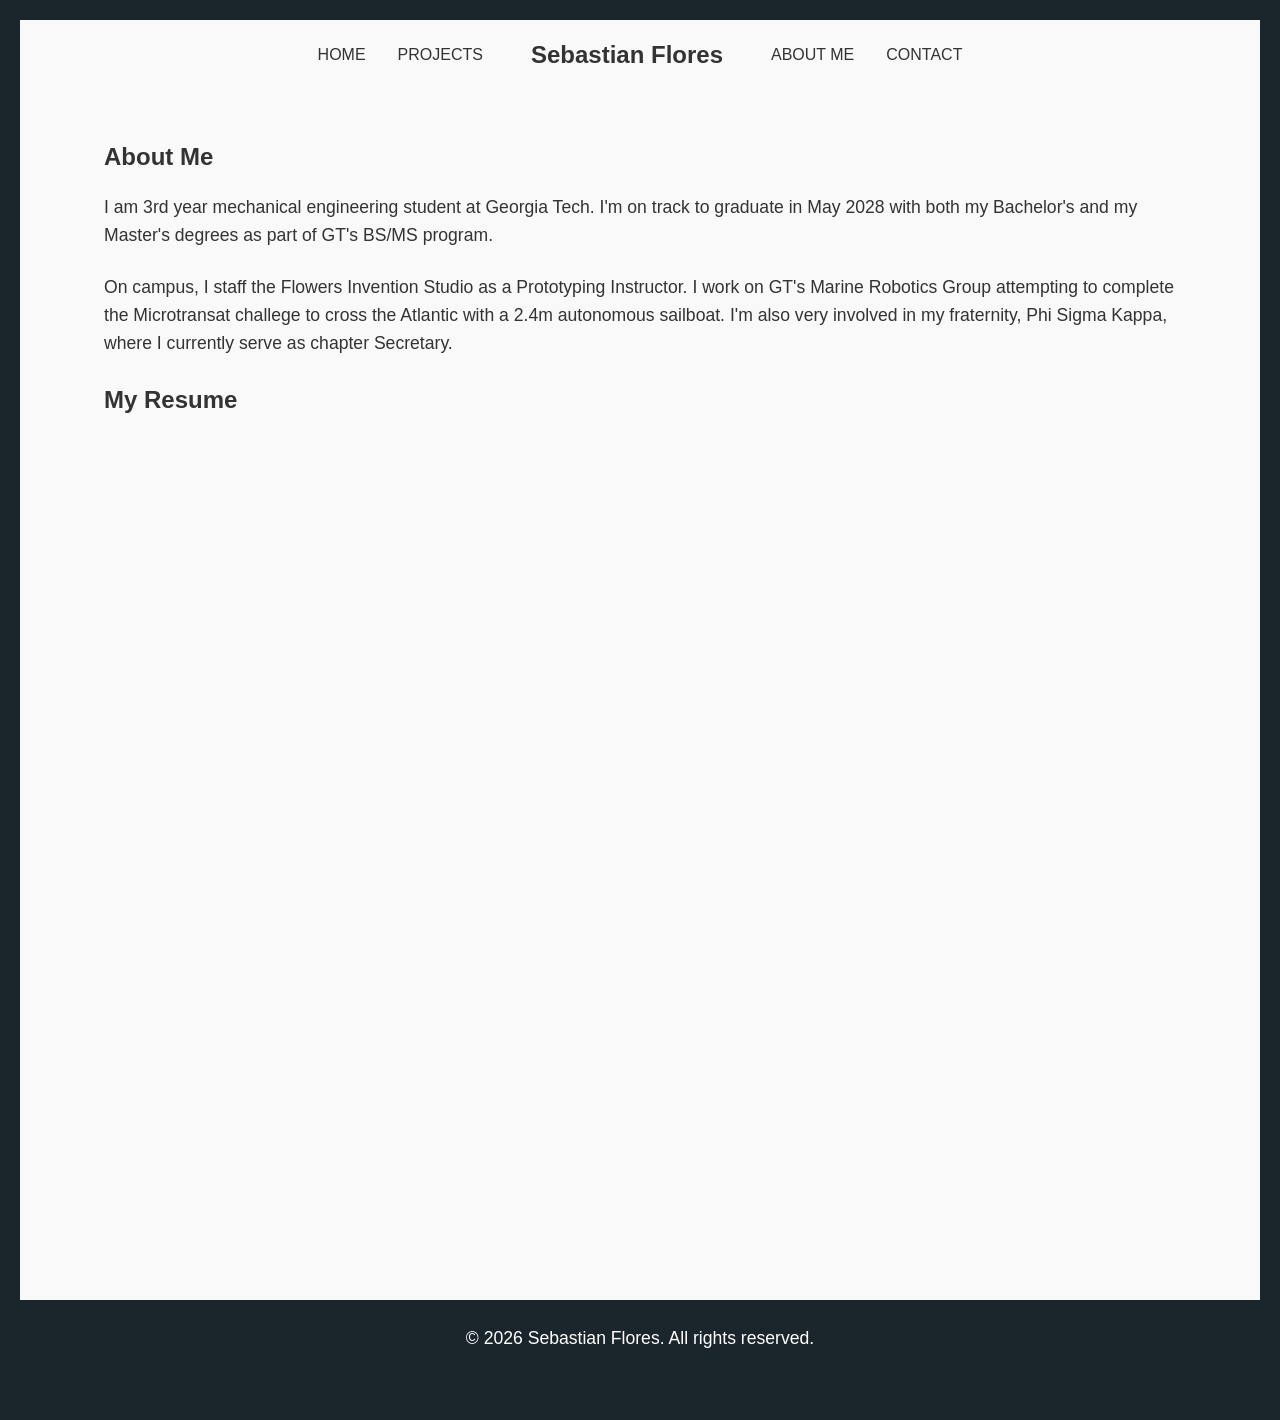
==== about.html @ fdc798fb "Initial Commit" ====
<!DOCTYPE html>
<html lang="en">
<head>
    <meta charset="UTF-8">
    <meta name="viewport" content="width=device-width, initial-scale=1.0">
    <title>About Me | Mechanical Engineering Portfolio</title>
    <link rel="stylesheet" href="style.css">
</head>
<body>
    <header>
        <nav>
            <!-- Left Links -->
            <ul class="nav-links">
                <li><a href="index.html">HOME</a></li>
                <li><a href="projects.html">PROJECTS</a></li>
            </ul>

            <!-- Centered Logo / Name -->
            <div class="logo">Sebastian Flores</div>

            <!-- Right Links -->
            <ul class="nav-links">
                <li><a href="about.html">ABOUT ME</a></li>
                <li><a href="contact.html">CONTACT</a></li>
            </ul>
        </nav>
    </header>

    <section class="page-content">
        <h2>About Me</h2>
        <div class="about-content">
            <p>I am 3rd year mechanical engineering student at Georgia Tech. I'm on track to graduate in May 2028 with both
                my Bachelor's and my Master's degrees as part of GT's BS/MS program.
            </p>
            <p>On campus, I staff the Flowers Invention Studio as a Prototyping Instructor. I work on
                GT's Marine Robotics Group attempting to complete the Microtransat challege to cross the Atlantic
                with a 2.4m autonomous sailboat. I'm also very involved in my fraternity, Phi Sigma Kappa, where I
                currently serve as chapter Secretary.
            </p>
        <h2>My Resume</h2>
            <!-- The Embedded PDF Viewer -->
            <div class="resume-viewer">
                <iframe src="docs/resume.pdf" title="My Resume"></iframe>
            </div>
        
        </div>
    </section>

    <footer>
        <p>&copy; 2026 Sebastian Flores. All rights reserved.</p>
    </footer>
</body>
</html>
---- style.css ----
/* 0. GLOBAL VARIABLES */
:root {
    --bg-color: #f9f9f9;        /* Main off-white background */
    --text-color: #333333;      /* Standard dark text */
    --border-color: #1a252c;       /* Dark slate for header/footer */
    --accent-color: #3498db;    /* Engineering blue for buttons/links */
    --hover-color: #2980b9;     /* Darker blue for hover states */
    --max-width: 1200px;
}

/* 1. GLOBAL STYLES (Resets default browser margins and sets the font) */
* {
    margin: 0;
    padding: 0;
    box-sizing: border-box;
}

body {
    font-family: 'Segoe UI', Tahoma, Geneva, Verdana, sans-serif;
    line-height: 1.6;
    color: var(--text-color);
    background-color: var(--bg-color);
    display: flex;
    flex-direction: column;
    min-height: 100vh;
    overflow-y: scroll;

    border: 20px solid var(--border-color);
}

/* 2. NAVIGATION BAR */
header {
    background-color: var(--bg-color); 
    padding: 1rem 0;
    top: 0;
    z-index: 1000;
}

nav {
    display: flex;
    justify-content: center; 
    align-items: center; 
    gap: 3rem; 
    width: 100%;
    max-width: var(--max-width);
    padding: 0 5%; 
    margin: 0 auto;
}

.logo {
    color: var(--nav-color);
    font-size: 1.5rem;
    font-weight: bold;
}

.nav-links {
    list-style: none;
    display: flex;
    gap: 2rem;
}

.nav-links a {
    color: var(--nav-color);
    text-decoration: none;
    font-weight: 500;
    transition: color 0.3s ease;
}

.nav-links a:hover {
    color: var(--accent-color);
}

/* 3. LAYOUT CONTAINERS */
.hero-content, .page-content {
    width: 100%; 
    max-width: var(--max-width);
    margin: 3rem auto; /* Slightly reduced from 4rem for a tighter look across all pages */
    padding: 0 4rem; 
}

.hero-content + .page-content {
    margin-top: 0; /* When page-content comes directly after hero-content, remove the extra top margin */
}

/* Split the hero section into two columns */
.hero-content {
    display: flex;
    align-items: center;    /* Vertically centers the image and text */
    justify-content: center;
    gap: 4rem;              /* Space between the image and text */
}

/* Style the circular headshot */
.hero-image img {
    width: 300px;           /* Controls the size of the circle */
    height: 300px;
    border-radius: 50%;     /* This is the magic rule that makes it a perfect circle */
    object-fit: cover;      /* Prevents your image from stretching/squishing */
}

/* Align text to the left */
.hero-text {
    text-align: left;
}

h1, h2, h3 {
    margin-bottom: 1rem;
    color: var(--nav-color);
}

p {
    margin-bottom: 1.5rem;
    font-size: 1.1rem;
}

/* 4. BUTTONS */
.btn {
    display: inline-block;
    background-color: var(--accent-color);
    color: white; /* Left as standard white */
    padding: 0.8rem 1.5rem;
    text-decoration: none;
    border-radius: 4px;
    font-weight: bold;
    transition: background-color 0.3s ease;
}

.btn:hover {
    background-color: var(--hover-color);
}

/* 5. PROJECT GRID */
.project-grid {
    display: grid;
    grid-template-columns: 1fr 1fr; /* '1fr 1fr' forces exactly two columns of equal fraction */
    gap: 2rem;
    margin-top: 2rem;
}

.project-card {
    background: white; 
    border-radius: 8px;
    overflow: hidden;
    box-shadow: 0 4px 6px rgba(0,0,0,0.1);
    transition: transform 0.3s ease, box-shadow 0.3s ease;
    text-decoration: none;       
    color: var(--text-color);    
    
    /* UPDATED LAYOUT RULES: */
    display: flex;
    flex-direction: row; 
    align-items: stretch; /* Forces the image and text area to be the same height */
}

/* NEW RULE FOR THE IMAGE: */
.project-img {
    width: 40%; /* Image takes up the left 40% of the card */
    object-fit: cover; /* Prevents the image from stretching weirdly */
}

.project-info {
    padding: 1.5rem;
    flex: 1; /* Tells the text to take up the remaining 60% of the space */
}

.project-card:hover {
    transform: translateY(-5px);
}

.project-info {
    padding: 1.5rem;
}

/* 6. LISTS (For About and Contact pages) */
.contact-info {
    list-style: none;
}

.contact-info li {
    margin-bottom: 0.5rem;
    font-size: 1.1rem;
}

/* 7. FOOTER */
footer {
    background-color: var(--border-color);
    color: white; /* Left as standard white */
    text-align: center;
    padding: 1.5rem;
    margin-top: auto;
}

/* 8. RESUME VIEWER */
.resume-viewer {
    width: 100%;
    height: 800px; /* Makes the viewer tall enough for a standard letter-sized page */
    margin-top: 2rem;
    border: 2px solid var(--nav-color);
    border-radius: 8px;
    overflow: hidden; /* Keeps the corners rounded */
}

.resume-viewer iframe {
    width: 100%;
    height: 100%;
    border: none; /* Removes the ugly default browser border */
}

/* 9. MOBILE RESPONSIVENESS */
@media (max-width: 768px) {
    nav {
        flex-direction: column;
        gap: 1rem;
    }
    .nav-links {
        gap: 1.5rem;
    }
    .hero-content {
        flex-direction: column; 
        text-align: center;
        gap: 2rem;
    }
    .hero-text {
        text-align: center; 
    }
    
    /* ADD THIS NEW RULE: */
    .project-grid {
        grid-template-columns: 1fr; /* Forces a single column on small screens */
    }
}
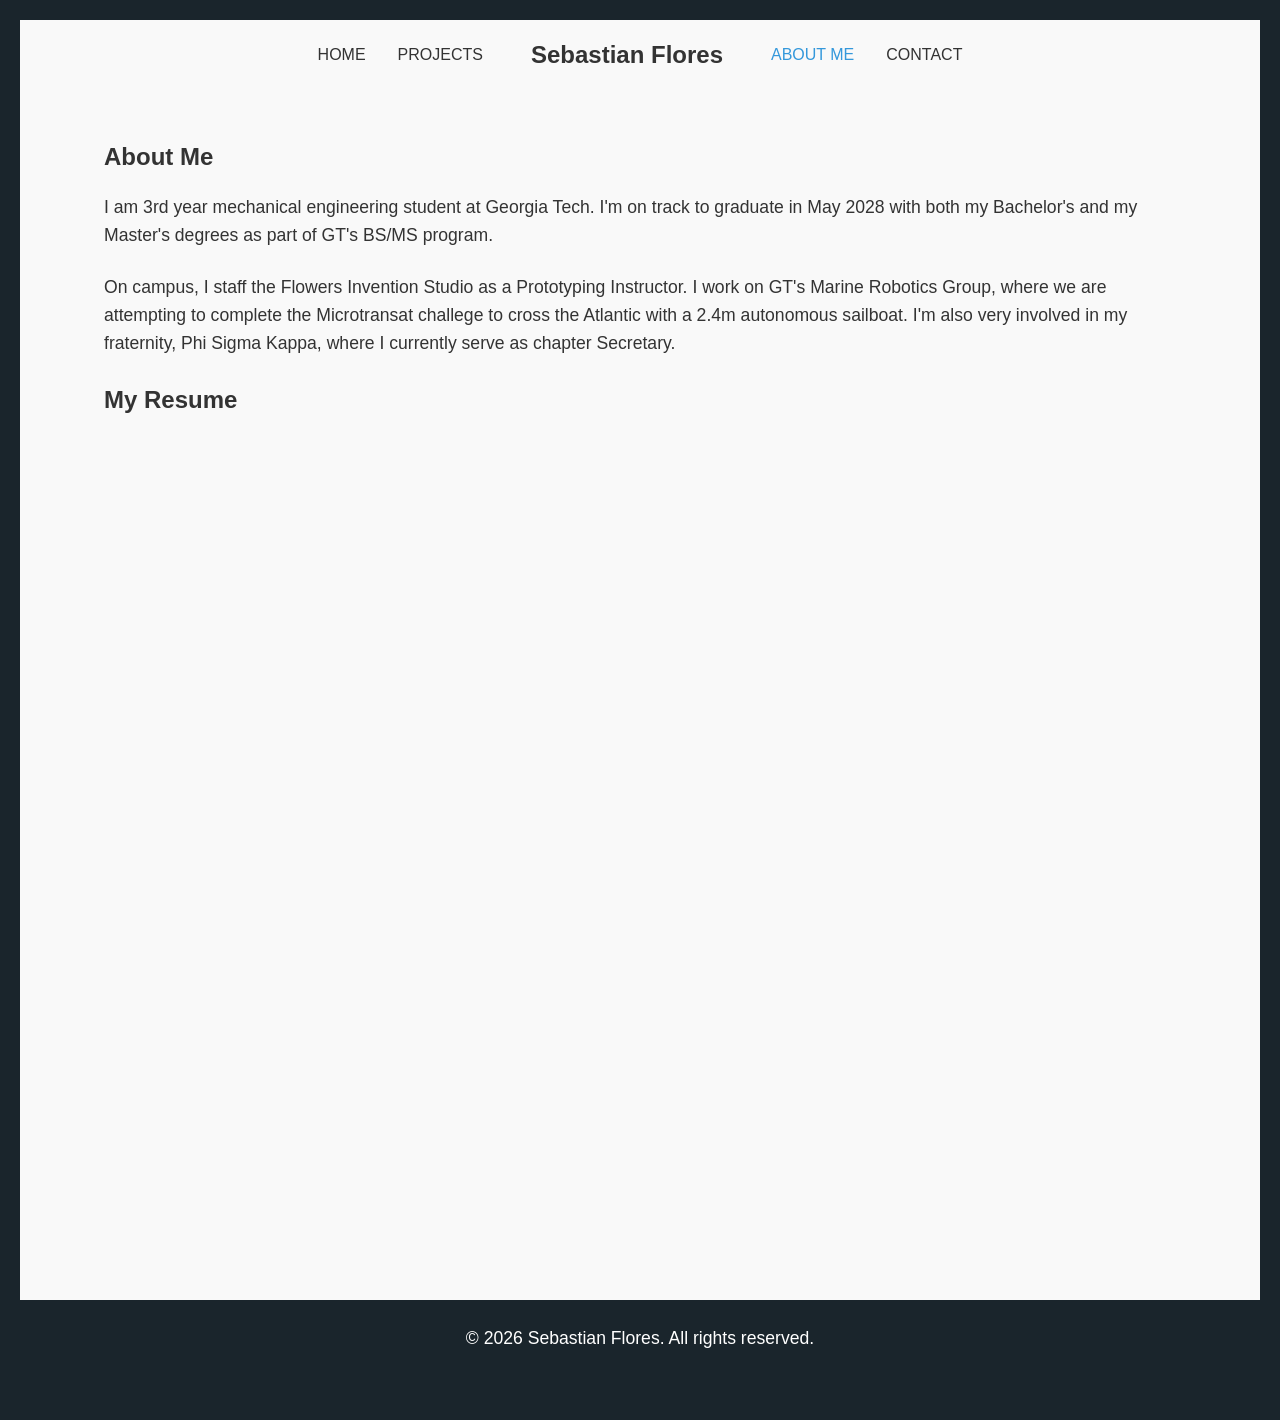
==== commit 567f9cba: "final edits added photos" ====
--- a/about.html
+++ b/about.html
@@ -20,7 +20,7 @@
 
             <!-- Right Links -->
             <ul class="nav-links">
-                <li><a href="about.html">ABOUT ME</a></li>
+                <li><a href="about.html" class="active">ABOUT ME</a></li>
                 <li><a href="contact.html">CONTACT</a></li>
             </ul>
         </nav>
@@ -33,7 +33,7 @@
                 my Bachelor's and my Master's degrees as part of GT's BS/MS program.
             </p>
             <p>On campus, I staff the Flowers Invention Studio as a Prototyping Instructor. I work on
-                GT's Marine Robotics Group attempting to complete the Microtransat challege to cross the Atlantic
+                GT's Marine Robotics Group, where we are attempting to complete the Microtransat challege to cross the Atlantic
                 with a 2.4m autonomous sailboat. I'm also very involved in my fraternity, Phi Sigma Kappa, where I
                 currently serve as chapter Secretary.
             </p>
--- a/style.css
+++ b/style.css
@@ -34,6 +34,7 @@
     padding: 1rem 0;
     top: 0;
     z-index: 1000;
+    position: sticky;
 }
 
 nav {
@@ -68,6 +69,10 @@
 
 .nav-links a:hover {
     color: var(--accent-color);
+}
+
+nav a.active {
+    color: var(--accent-color)
 }
 
 /* 3. LAYOUT CONTAINERS */
@@ -206,7 +211,88 @@
     border: none; /* Removes the ugly default browser border */
 }
 
-/* 9. MOBILE RESPONSIVENESS */
+/* 9. MEDIA GALLERY (Multi-Row Justified) */
+.media-gallery {
+    display: flex;
+    flex-direction: column; /* Stacks the individual rows vertically */
+    gap: 1.5rem;
+    margin-top: 2rem;
+}
+
+.media-row {
+    display: flex;
+    flex-direction: row; 
+    flex-wrap: nowrap; /* Forces them to stay on the same line */
+    gap: 1.5rem;
+    align-items: stretch;
+}
+
+.media-item {
+    /* ADD THIS LINE to prevent large images from breaking your math: */
+    min-width: 0; 
+    
+    display: flex;
+    flex-direction: column;
+    margin: 0;
+    background: white;
+    border-radius: 8px;
+    overflow: hidden;
+    border: 1px solid #eaeaea;
+}
+
+.media-item img, 
+.media-item video {
+    width: 100%;
+    height: 100%;
+    min-height: 100px; /* Prevents the images from squishing too small */
+    object-fit: cover;
+    background-color: white; 
+    display: block;
+}
+
+.media-item figcaption {
+    padding: 1rem;
+    font-size: 0.9rem;
+    color: var(--text-color);
+    text-align: center;
+    border-top: 1px solid #eaeaea;
+    flex-shrink: 0; /* Prevents the text area from collapsing */
+}
+
+/* PROJECT DETAILS TYPOGRAPHY FIXES */
+
+/* 1. Fix the bullet point alignment and spacing */
+.project-detail ul {
+    padding-left: 2rem;       /* Pulls the bullets inwards so they align perfectly under the text */
+    margin-top: -1rem;        /* Pulls the bullet list UP to remove the awkward gap below 'Contributions' */
+    margin-bottom: 1.5rem;    /* Pushes the 'Tools Used' line DOWN to create a gap */
+}
+
+/* 2. Add breathing room between individual bullet points */
+.project-detail li {
+    margin-bottom: 0.5rem;    
+}
+
+/* 3. Style the horizontal separating line */
+.project-detail + hr {
+    border: 0;
+    border-top: 2px solid #ddd;  /* Creates a subtle light-gray line */
+    margin: 4rem 0;              /* Adds massive whitespace above and below the line to clearly separate projects */
+}
+
+/* PROJECT DATE STYLING */
+.project-detail h3 {
+    margin-bottom: 0.2rem; /* Removes the large default gap under the title */
+}
+
+.project-date {
+    font-style: italic;
+    color: #555; /* Slightly lighter gray to differentiate it from the body text */
+    margin-top: 0; /* Ensures it sits right against the title */
+    margin-bottom: 1.5rem; /* Restores the space before the 'Project Overview' section */
+}
+
+/* 10. MOBILE RESPONSIVENESS */
 @media (max-width: 768px) {
     nav {
         flex-direction: column;
@@ -228,4 +314,9 @@
     .project-grid {
         grid-template-columns: 1fr; /* Forces a single column on small screens */
     }
+
+    /* Add this inside your existing mobile @media block */
+    .media-row {
+        flex-direction: column;
+    }
 }
